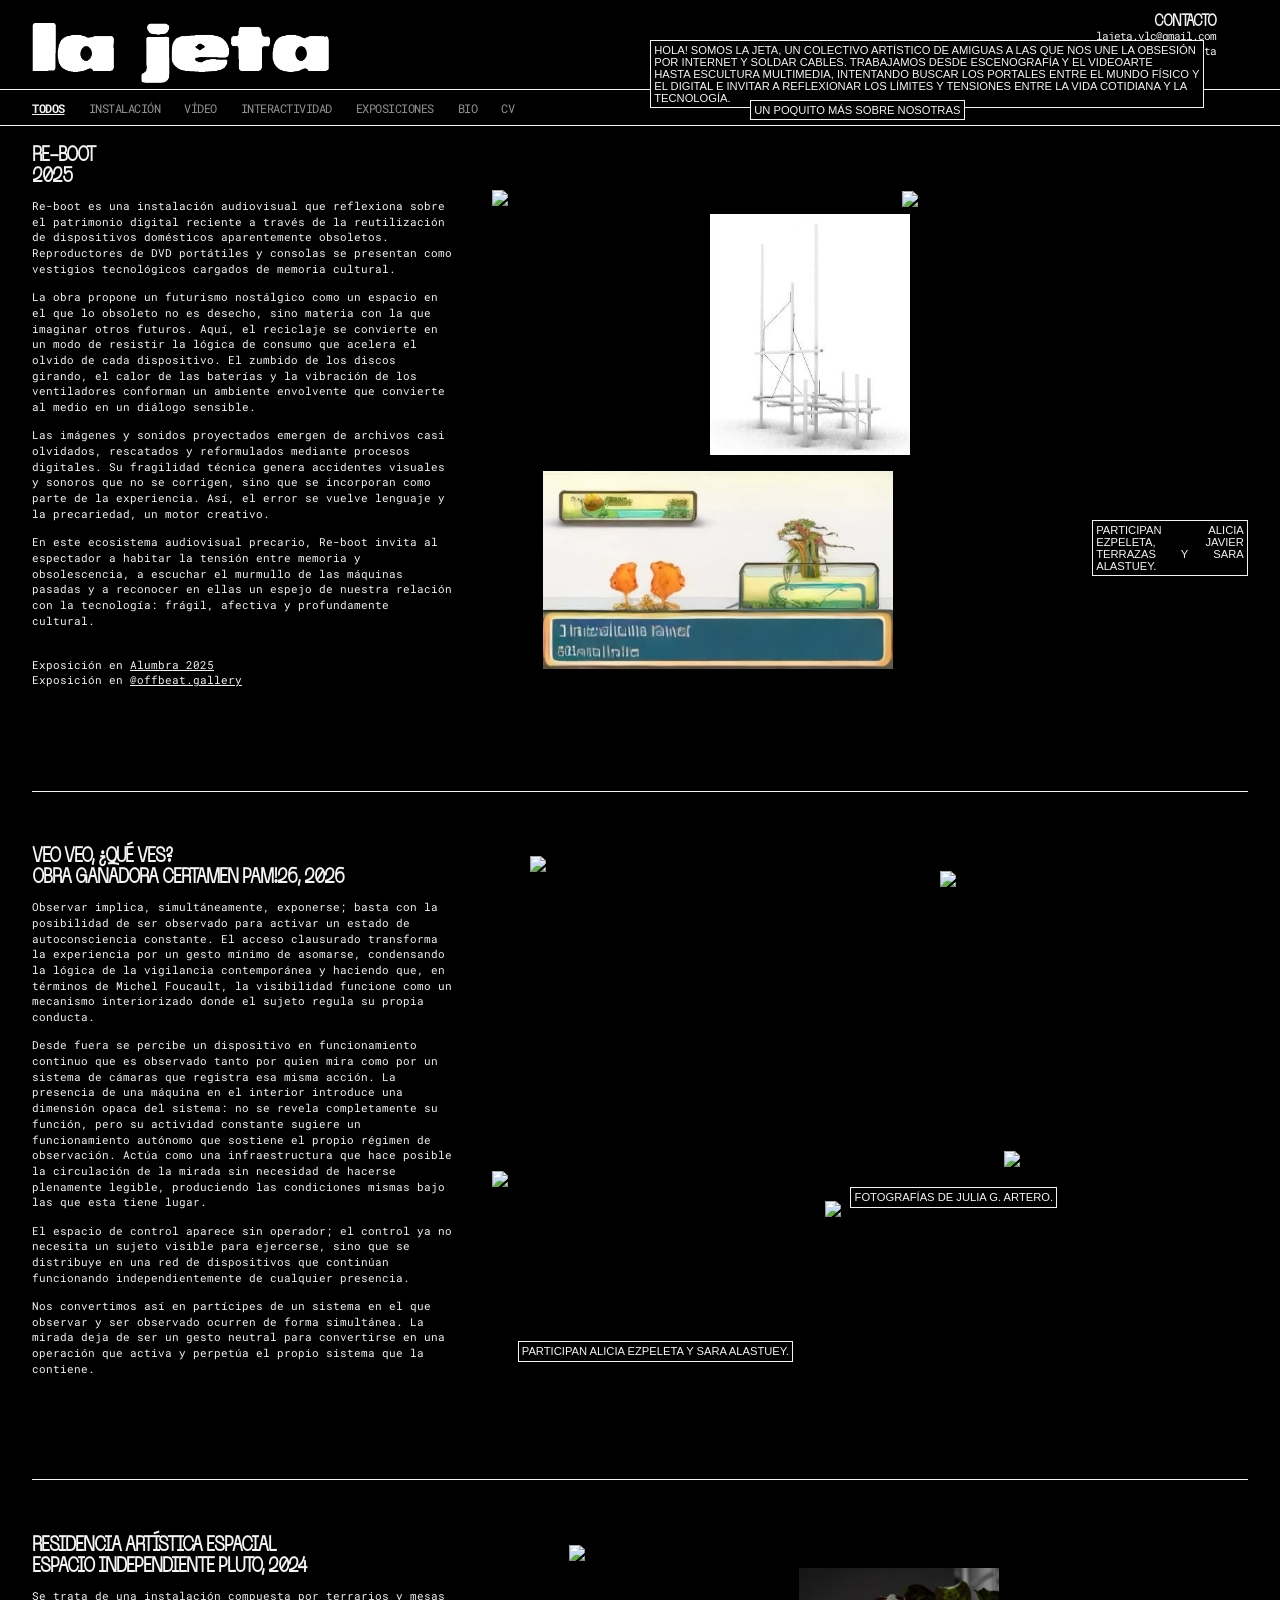
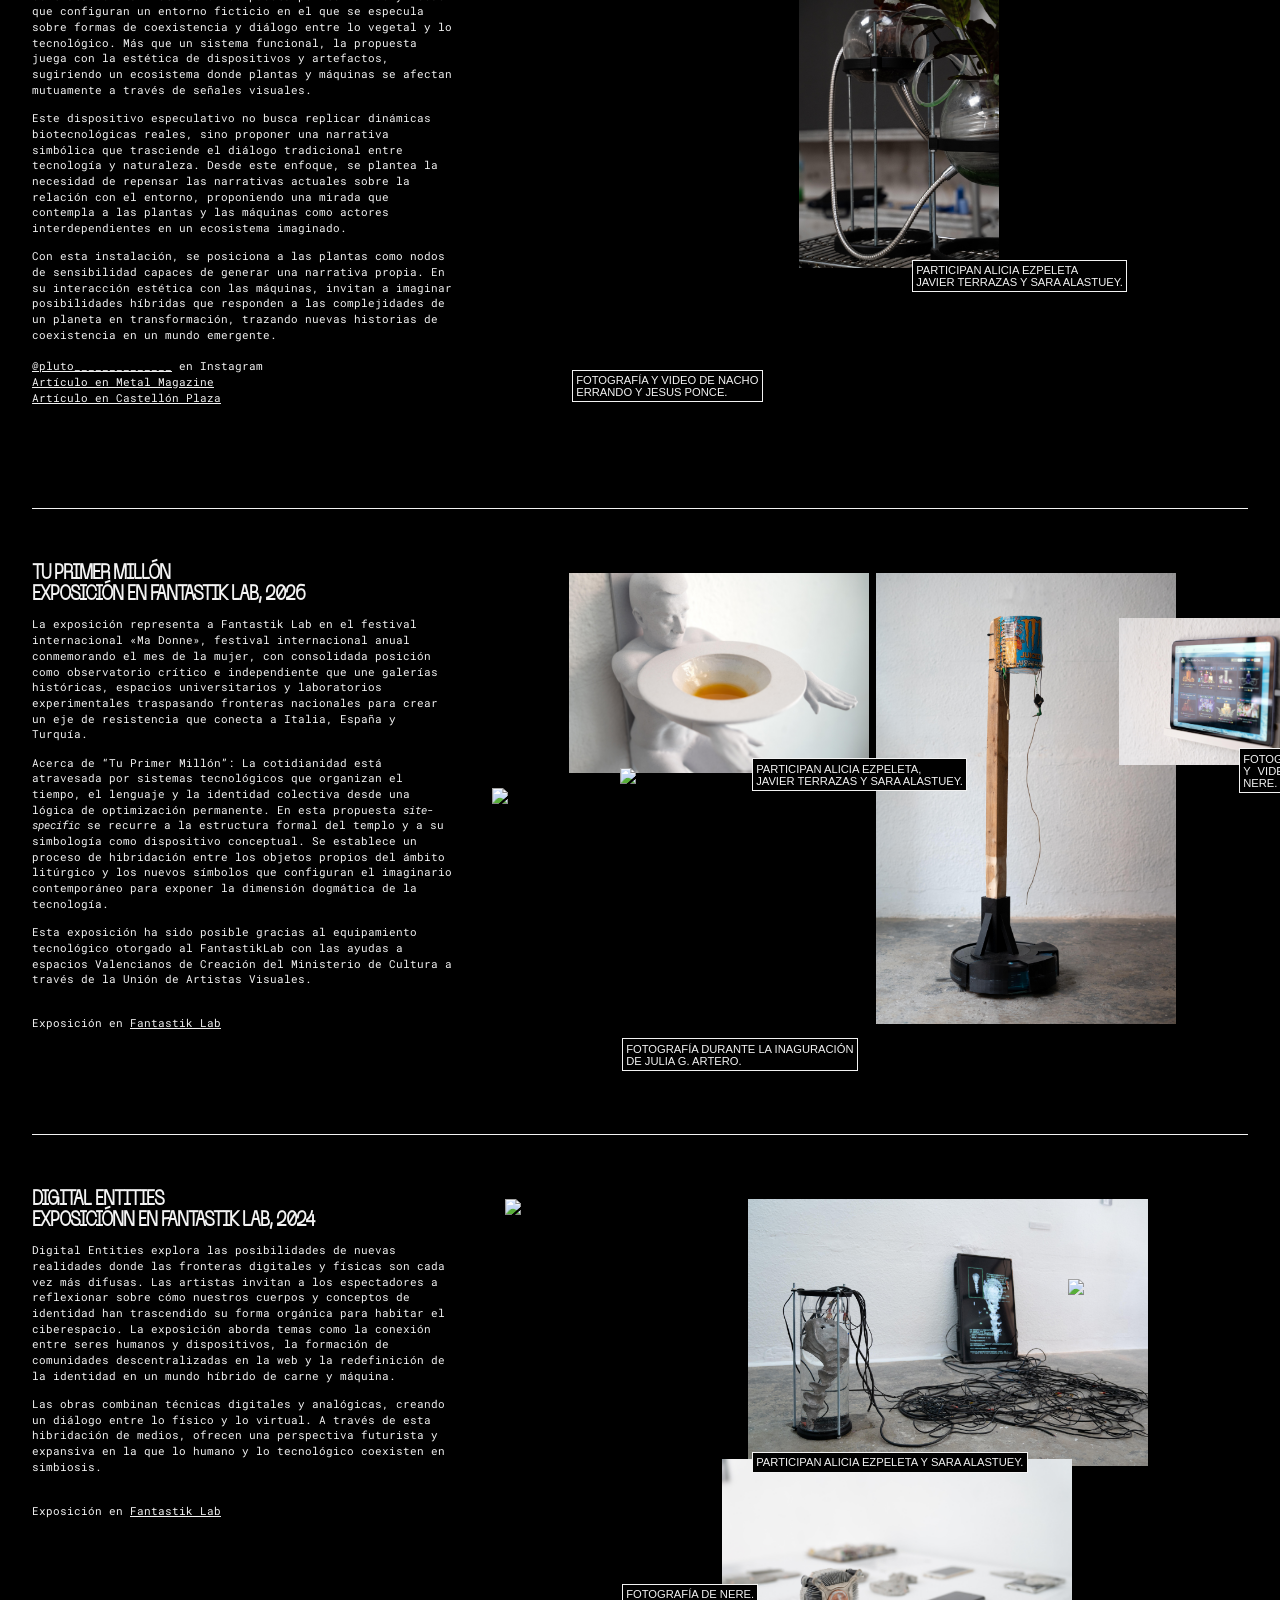
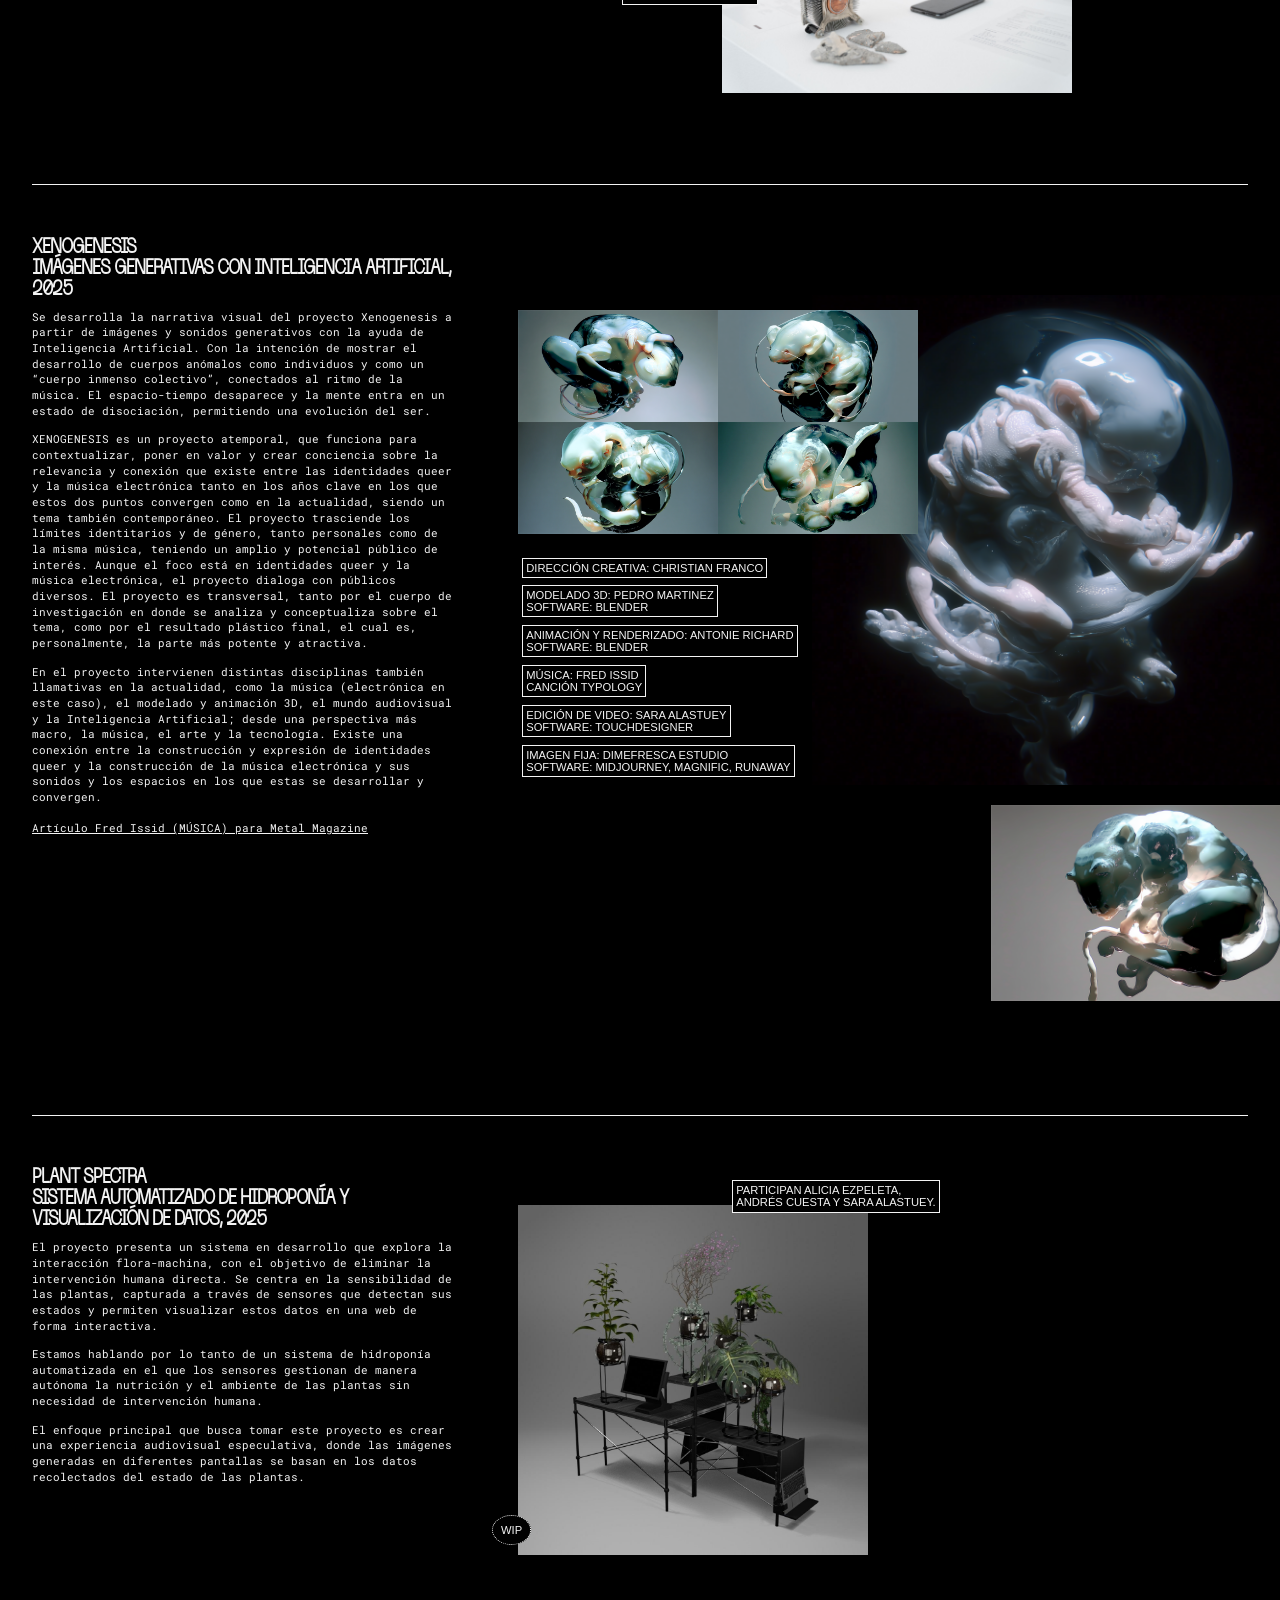
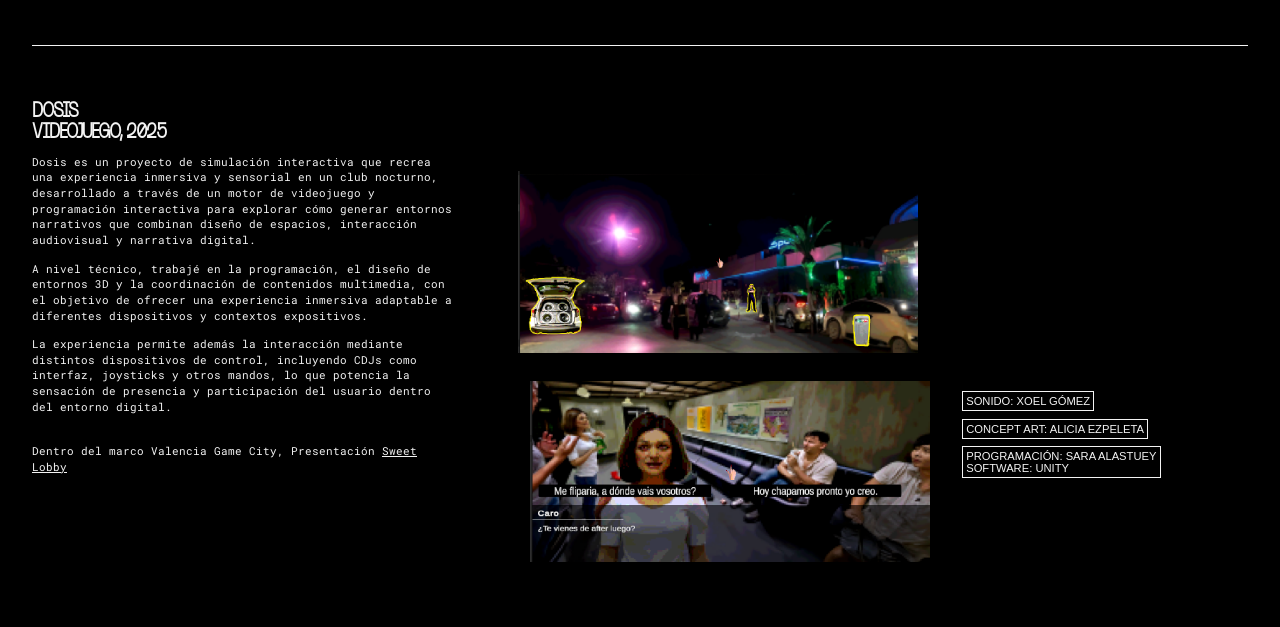
==== index.html @ d7b4cb33 "Primer commit limpio sin archivos pesados" ====
<!DOCTYPE html>
<html lang="es">
<head>
  <meta charset="UTF-8">
  <meta name="viewport" content="width=device-width, initial-scale=1.0">
  <title>La Jeta</title>
  <link rel="icon" type="image/png" href="assets/icon/favicon.png">
  <link rel="stylesheet" href="styles.css">
  </head>
<body>

 <!-- TOP BAR (Nombre y Contacto) -->
 <div class="top-bar">
  <div class="top-bar-left">
    <img src="assets/icon/logo.png" alt="La Jeta" class="logo-top-bar">
  </div>
  <div class="top-bar-right">
    <div class="top-bar-right-nombre">
      <p><strong>CONTACTO</strong></p>
    </div> 
    <div class="top-bar-right-resto">
      <p>
        lajeta.vlc@gmail.com<br>
        @la.jeta<br>
      </p>
    </div>
  </div>  
</div>
  <!-- BARRA DE NAVEGACIÓN PRINCIPAL -->
  <nav class="nav-categorias">
    <button class="btn-filtro active" onclick="filtrarCategoria('todos', this)">TODOS</button>
    <button class="btn-filtro" onclick="filtrarCategoria('instalacion', this)">INSTALACIÓN</button>
    <button class="btn-filtro" onclick="filtrarCategoria('video', this)">VÍDEO</button>
    <button class="btn-filtro" onclick="filtrarCategoria('interactividad', this)">INTERACTIVIDAD</button>
    <button class="btn-filtro" onclick="filtrarCategoria('exposiciones', this)">EXPOSICIONES</button>
    <button class="btn-filtro" onclick="filtrarCategoria('bio', this)">BIO</button>
    <button class="btn-filtro" onclick="filtrarCategoria('cv', this)">CV</button>
  </nav>

  <!-- CAJAS FIJAS FLOTANTES DEL HEADER -->
  <div class="cajas-flotantes-header" style="top: 40px; left: 650px;">
    HOLA! SOMOS LA JETA, UN COLECTIVO ARTÍSTICO DE AMIGUAS A LAS QUE NOS UNE LA OBSESIÓN <br> 
    POR INTERNET Y SOLDAR CABLES. TRABAJAMOS DESDE ESCENOGRAFÍA Y EL VIDEOARTE </br>
    HASTA ESCULTURA MULTIMEDIA, INTENTANDO BUSCAR LOS PORTALES ENTRE EL MUNDO FÍSICO Y <br>
    EL DIGITAL E INVITAR A REFLEXIONAR LOS LÍMITES Y TENSIONES ENTRE LA VIDA COTIDIANA Y LA <br>
    TECNOLOGÍA.
  </div>

  <!-- CAJA CLICABLE PARA IR A BIO -->
  <div class="cajas-flotantes-header caja-clicable-bio" style="top: 100px; left: 750px;" onclick="irABio()">
    UN POQUITO MÁS SOBRE NOSOTRAS <br>
  </div>

  <!-- CONTENEDOR PRINCIPAL DINÁMICO -->
  <main id="app-container" style="margin-top: 10px;"></main>

  <!-- SCRIPTS EXTERNOS -->
  <script src="data.js"></script>
  <script src="main.js"></script>
  <script>
    // Función para activar el filtro de BIO y cambiar el estado visual del botón de la barra superior
    function irABio() {
      const botonBio = document.querySelector('button[onclick*="bio"]');
      filtrarCategoria('bio', botonBio);
    }
  </script>
</body>
</html>
---- styles.css ----
@import url('https://fonts.googleapis.com/css2?family=Inter:ital,wght@0,100..900;1,100..900&display=swap');
@import url('https://fonts.googleapis.com/css2?family=Inter:ital,wght@0,100..900;1,100..900&family=Roboto+Mono:ital,wght@0,100..700;1,100..700&display=swap');

@font-face {
  font-family: 'Neue Machina';
  src: url(assets/fonts/NeueMachina-Light.otf) format('opentype'),
       url(assets/fonts/NeueMachina-Regular.otf) format('opentype'),
       url(assets/fonts/NeueMachina-Medium.otf) format('opentype'),
       url(assets/fonts/NeueMachina-Bold.otf) format('opentype');
}

* {
  box-sizing: border-box;
  margin: 0;
  padding: 0;
}

body {
  font-family: 'Roboto Mono', monospace;
  background: #000;
  padding-top: 140px; 
  color: #f3f3f3;
  position: relative;
  min-height: 100vh;
  padding-bottom: 130px;
  animation: rwdcur15023 0.8s linear infinite forwards;
  cursor: url('assets/icon/paintcursor1.cur'), auto;
}

a, button, .btn-filtro, .nav-categorias button, .nav-categorias-cv button {
  cursor: url('assets/icon/paintcursor3.cur'), pointer;
}

/* PRIMERA BARRA: TOP BAR (Nombre y Contacto) */
.top-bar {
  position: fixed;
  top: 0;
  left: 0;
  width: 100%;
  height: 90px;
  background: #000;
  display: flex;
  justify-content: space-between;
  padding: 0.5rem 2rem;
  border-bottom: 0.25px solid #f3f3f3;
  z-index: 1000;
}

.top-bar-left {
  display: flex;
  align-items: flex-start; /* Alinea arriba para que el margin-top mande */
  height: 100%;             /* Ocupa todo el alto de la top-bar para respetar los márgenes */
  box-sizing: border-box;
}

.top-bar-left img.logo-top-bar {
  height: 60px;           /* Ajusta aquí el tamaño de tu logo si lo quieres más grande o pequeño */
  width: auto;
  object-fit: contain;
  margin-top: 15px;       /* Tu margen superior independiente */
  margin-bottom: 15px;    /* Tu margen inferior independiente (¡ahora sí funcionará!) */
}

.top-bar-right {
  display: flex;
  flex-direction: column;
  align-items: flex-end;
  padding: 0.5rem 2rem;
}

.top-bar-right-nombre {
  font-size: 0.8rem;
  font-family: 'Neue Machina', sans-serif;
  font-stretch: ultra-condensed;
  letter-spacing: -1px;
  transform: scaleY(1.3);
}

.top-bar-right-resto {
  font-size: 0.7rem;
  font-family: 'Roboto Mono', monospace;
  text-align: right;
  font-stretch: ultra-condensed;
  letter-spacing: -1px;
}

/* BARRA PRINCIPAL DE CATEGORÍAS */
.nav-categorias {
  position: fixed;
  top: 90px;
  left: 0;
  width: 100%;
  background: #000;
  padding: 0.6rem 2rem;
  border-bottom: 0.5px solid #f3f3f3;
  z-index: 1001;
  display: flex;
  gap: 1.5rem;
  flex-wrap: wrap;
}

.nav-categorias button {
  background: none;
  border: none;
  font-family: 'Roboto Mono', monospace;
  font-size: 0.75rem;
  text-transform: uppercase;
  letter-spacing: -0.5px;
  color: #f3f3f3;
  opacity: 0.6;
  transition: opacity 0.2s ease;
}

.nav-categorias button:hover,
.nav-categorias button.active {
  opacity: 1;
  font-weight: bold;
  text-decoration: underline;
}

/* SEGUNDA BARRA EXCLUSIVA PARA EL CV */
.nav-categorias-cv {
  position: fixed;
  top: 135px;
  left: 0;
  width: 100%;
  background: #000;
  padding: 0.6rem 2rem;
  border-bottom: 0.5px solid #f3f3f3;
  z-index: 1000;
  display: flex;
  gap: 1.5rem;
  flex-wrap: wrap;
}

.nav-categorias-cv button {
  background: none;
  border: none;
  font-family: 'Roboto Mono', monospace;
  font-size: 0.75rem;
  text-transform: uppercase;
  letter-spacing: -0.5px;
  color: #f3f3f3;
  opacity: 0.6;
  transition: opacity 0.2s ease;
}

.nav-categorias-cv button:hover,
.nav-categorias-cv button.active {
  opacity: 1;
  font-weight: bold;
  text-decoration: underline;
}

/* ESTRUCTURA DE SECCIONES EN DOS COLUMNAS */
.seccion-proyecto {
  position: relative;
  display: flex;
  flex-wrap: wrap;
  align-items: flex-start;
  gap: 40px;
  min-height: auto;
  margin-bottom: 10px;
  padding: 0 2rem;
}

.seccion-proyecto header {
  width: 420px;
  flex-shrink: 0;
}

.subhead {
  font-size: 1rem;
  font-weight: bold;
  margin: 0 0 1rem 0;
  font-family: 'Neue Machina', sans-serif;
  font-stretch: ultra-condensed;
  letter-spacing: -1px;
  transform: scaleY(1.3);
}

.description {
  font-size: 0.7rem;
  line-height: 1.4;
  margin-bottom: 0.8rem;
  margin-left: 0;
}

.description a {
  color: #f3f3f3;
}

.galeria-contenedor {
  position: relative;
  flex-grow: 1;
  min-height: 0px; 
  pointer-events: auto;
}


#segunda-seccion .galeria-contenedor { min-height: 520px; } /*BIO*/
#tercera-seccion .galeria-contenedor { min-height: 0px; } /*reboot*/
#cuarta-seccion .galeria-contenedor { min-height: 50px; } /* veo veo*/
#quinta-seccion .galeria-contenedor { min-height: 0px; } /* PLUTO */
#sexta-seccion .galeria-contenedor { min-height: 0px; } /* tu ptimer millon */
#septima-seccion .galeria-contenedor { min-height: 500px; } /* digital entities */
#octava-seccion .galeria-contenedor { min-height: 780px; } /*xenogenesis*/
#novena-seccion .galeria-contenedor { min-height: 200px; } /*DOSIS*/
#decima-seccion .galeria-contenedor { min-height: 380px; } /*   plant*/
#undecima-seccion .galeria-contenedor { min-height: 380px; } /*   visuals*/

.draggable-image {
  position: absolute;
  max-width: 100%;
  height: auto;
  z-index: 100;
  user-select: none;
}

.cajas-flotantes-header {
  position: absolute;
  border: 1px solid #f3f3f3;
  background-color: #000;
  font-family: 'Helvetica', monospace;
  padding: 0.2rem;
  color: #f3f3f3;
  font-size: 0.7rem;
  border-radius: 0px;
  text-align: justify;
  box-sizing: border-box;
  outline: none;
  z-index: 9999; 
  display: inline-block; 
}

.cajas-flotantes-header.caja-clicable-bio {
  cursor: url('assets/icon/paintcursor3.cur'), pointer;
  transition: background-color 0.2s ease;
}

.cajas-flotantes-header.caja-clicable-bio:hover {
  background-color: #f3f3f3;
  color: #000;
}

.text-box {
  position: absolute;
  border: 1px solid #f3f3f3;
  background-color: #000;
  font-family: 'Helvetica', monospace;
  padding: 0.2rem;
  color: #f3f3f3;
  font-size: 0.7rem;
  border-radius: 0px;
  text-align: justify;
  box-sizing: border-box;
  outline: none;
  z-index: 900;
  display: inline-block; 
}

.text-elipse {
  position: absolute;
  border: 1px solid #f3f3f3;
  background-color: #000;
  font-family: 'Helvetica', monospace;
  padding: 0.5rem;
  color: #f3f3f3;
  font-size: 0.7rem;
  text-align: center;
  box-sizing: border-box;
  outline: none;
  z-index: 900;
  display: inline-block;
  align-items: center;
  justify-content: center;
  border-radius: 50%;
  border-style: dotted;
  overflow: hidden;
}

.separador {
  width: 100%;
  height: 0.5px;
  background-color: #f3f3f3;
  margin: 50px 0;
  flex-basis: 100%;
}
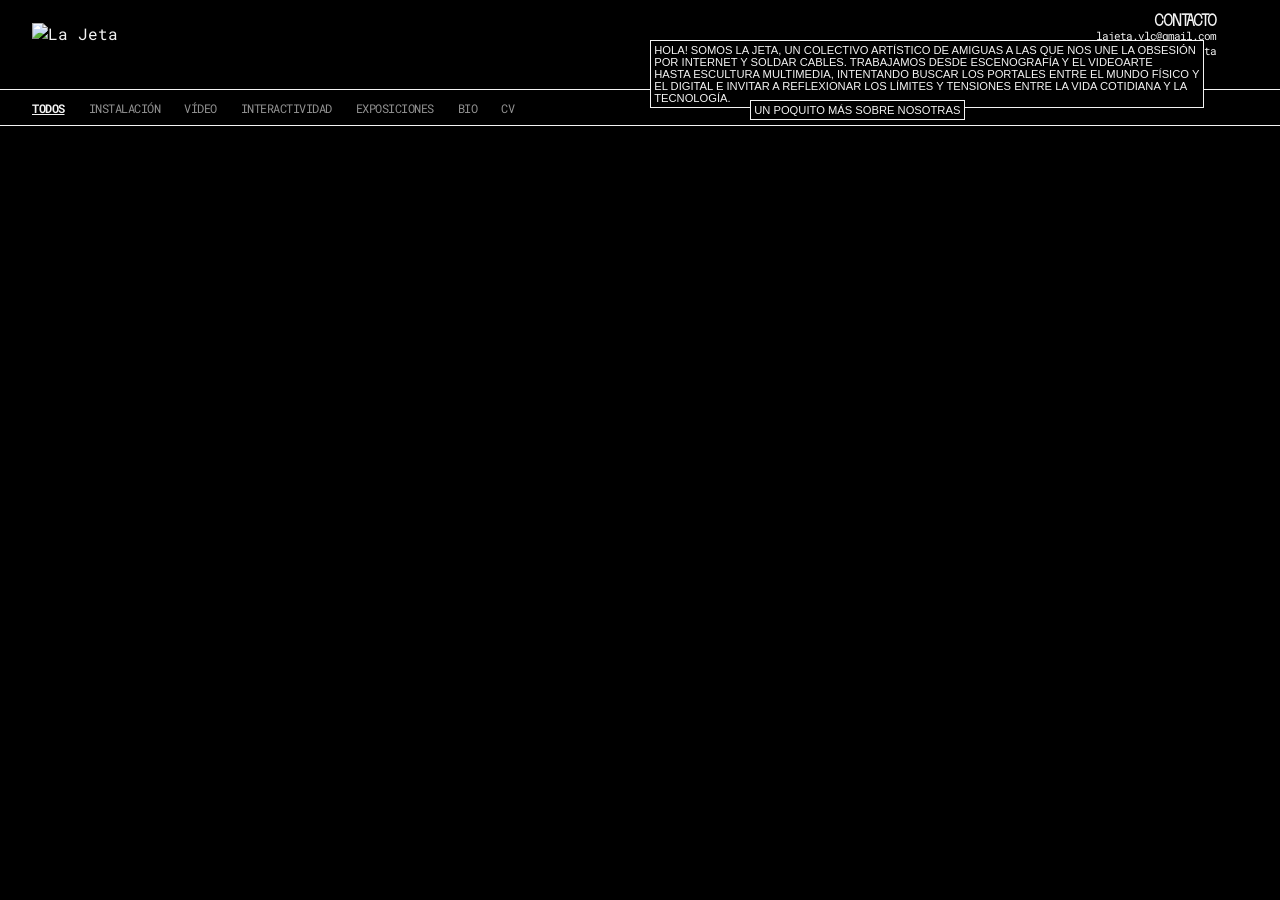
==== commit 1abd5df2: "Añadir base href para corregir rutas en subdirectorio de GitHub Pages" ====
--- a/index.html
+++ b/index.html
@@ -6,6 +6,7 @@
   <title>La Jeta</title>
   <link rel="icon" type="image/png" href="assets/icon/favicon.png">
   <link rel="stylesheet" href="styles.css">
+  <base href="/webjeta/">
   </head>
 <body>
 
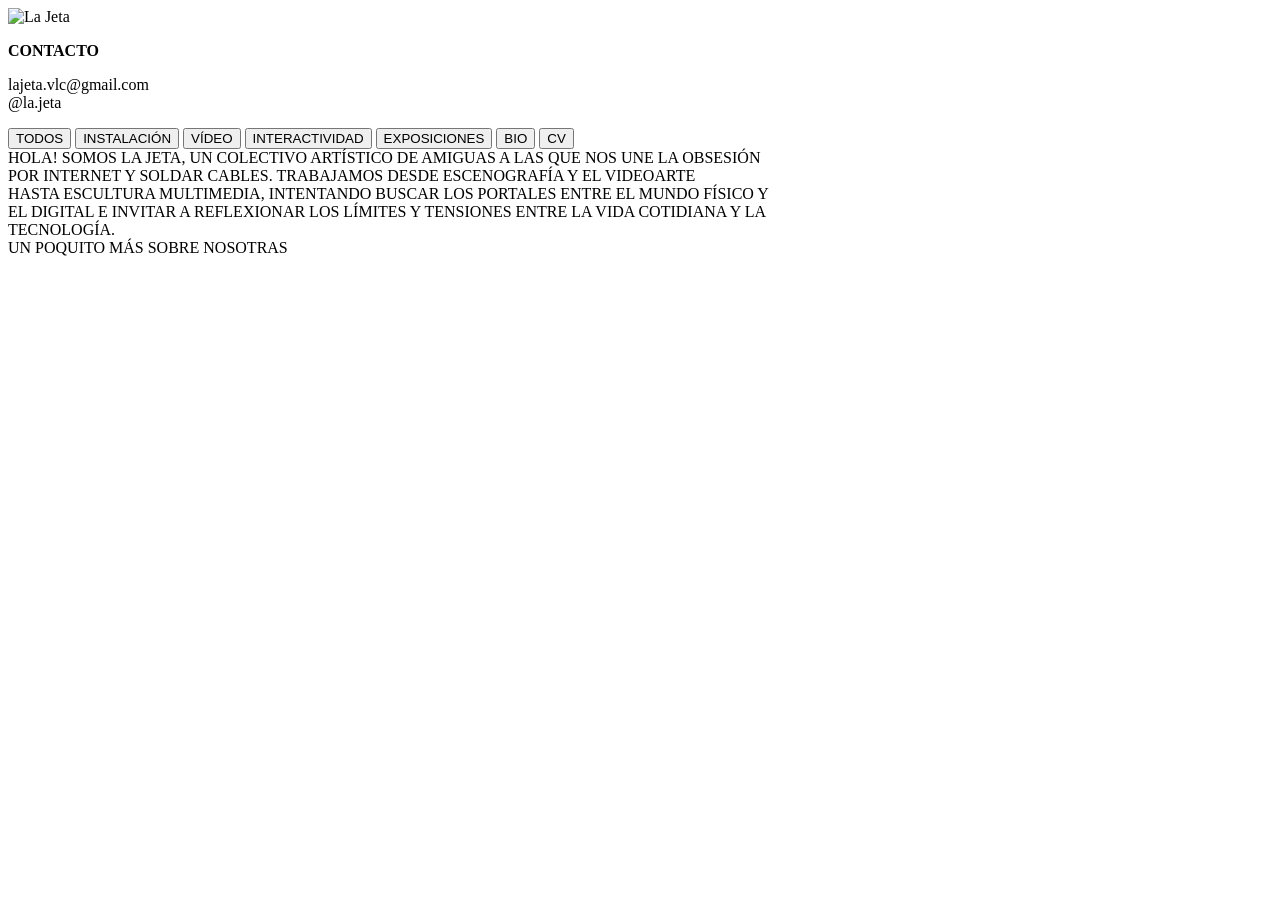
==== commit 04ad4034: "Mover base href al principio del head" ====
--- a/index.html
+++ b/index.html
@@ -1,12 +1,12 @@
 <!DOCTYPE html>
 <html lang="es">
+  <base href="/webjeta/"><base href="/webjeta/">
 <head>
   <meta charset="UTF-8">
   <meta name="viewport" content="width=device-width, initial-scale=1.0">
   <title>La Jeta</title>
   <link rel="icon" type="image/png" href="assets/icon/favicon.png">
   <link rel="stylesheet" href="styles.css">
-  <base href="/webjeta/">
   </head>
 <body>
 
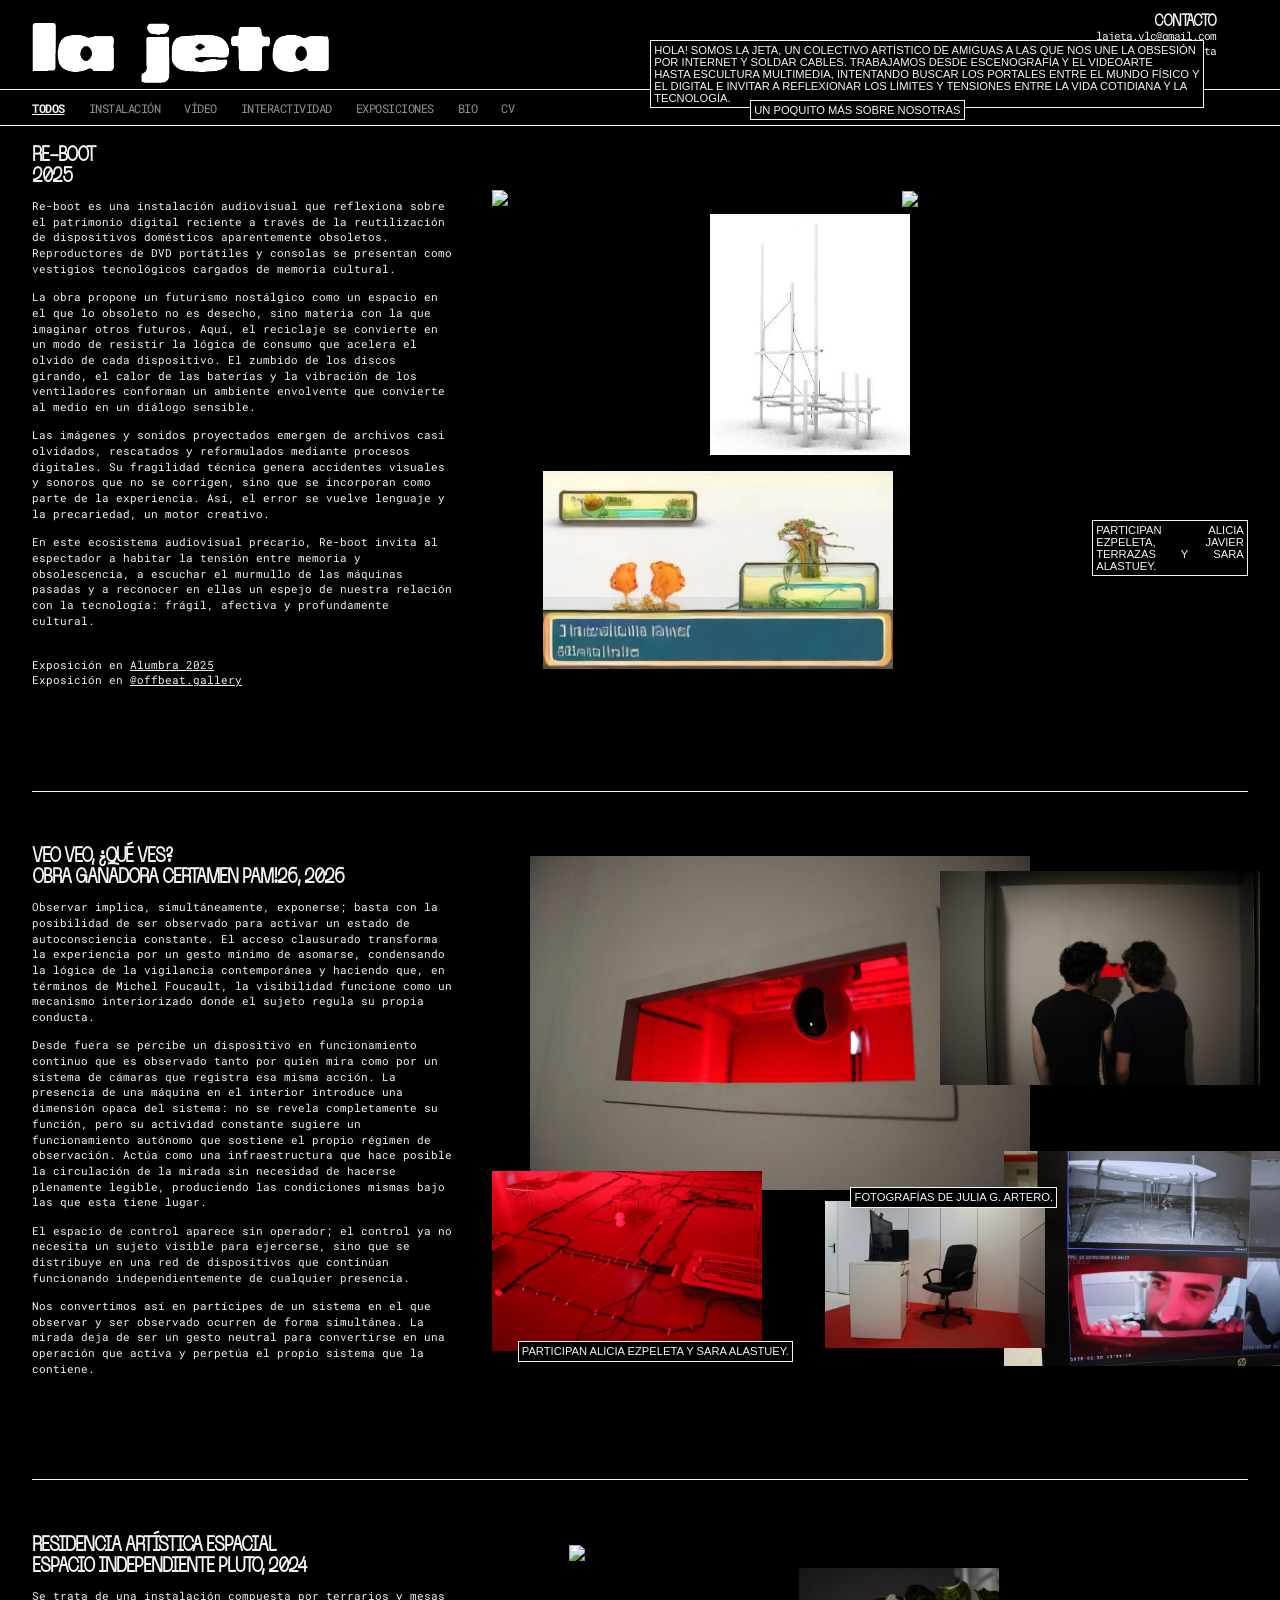
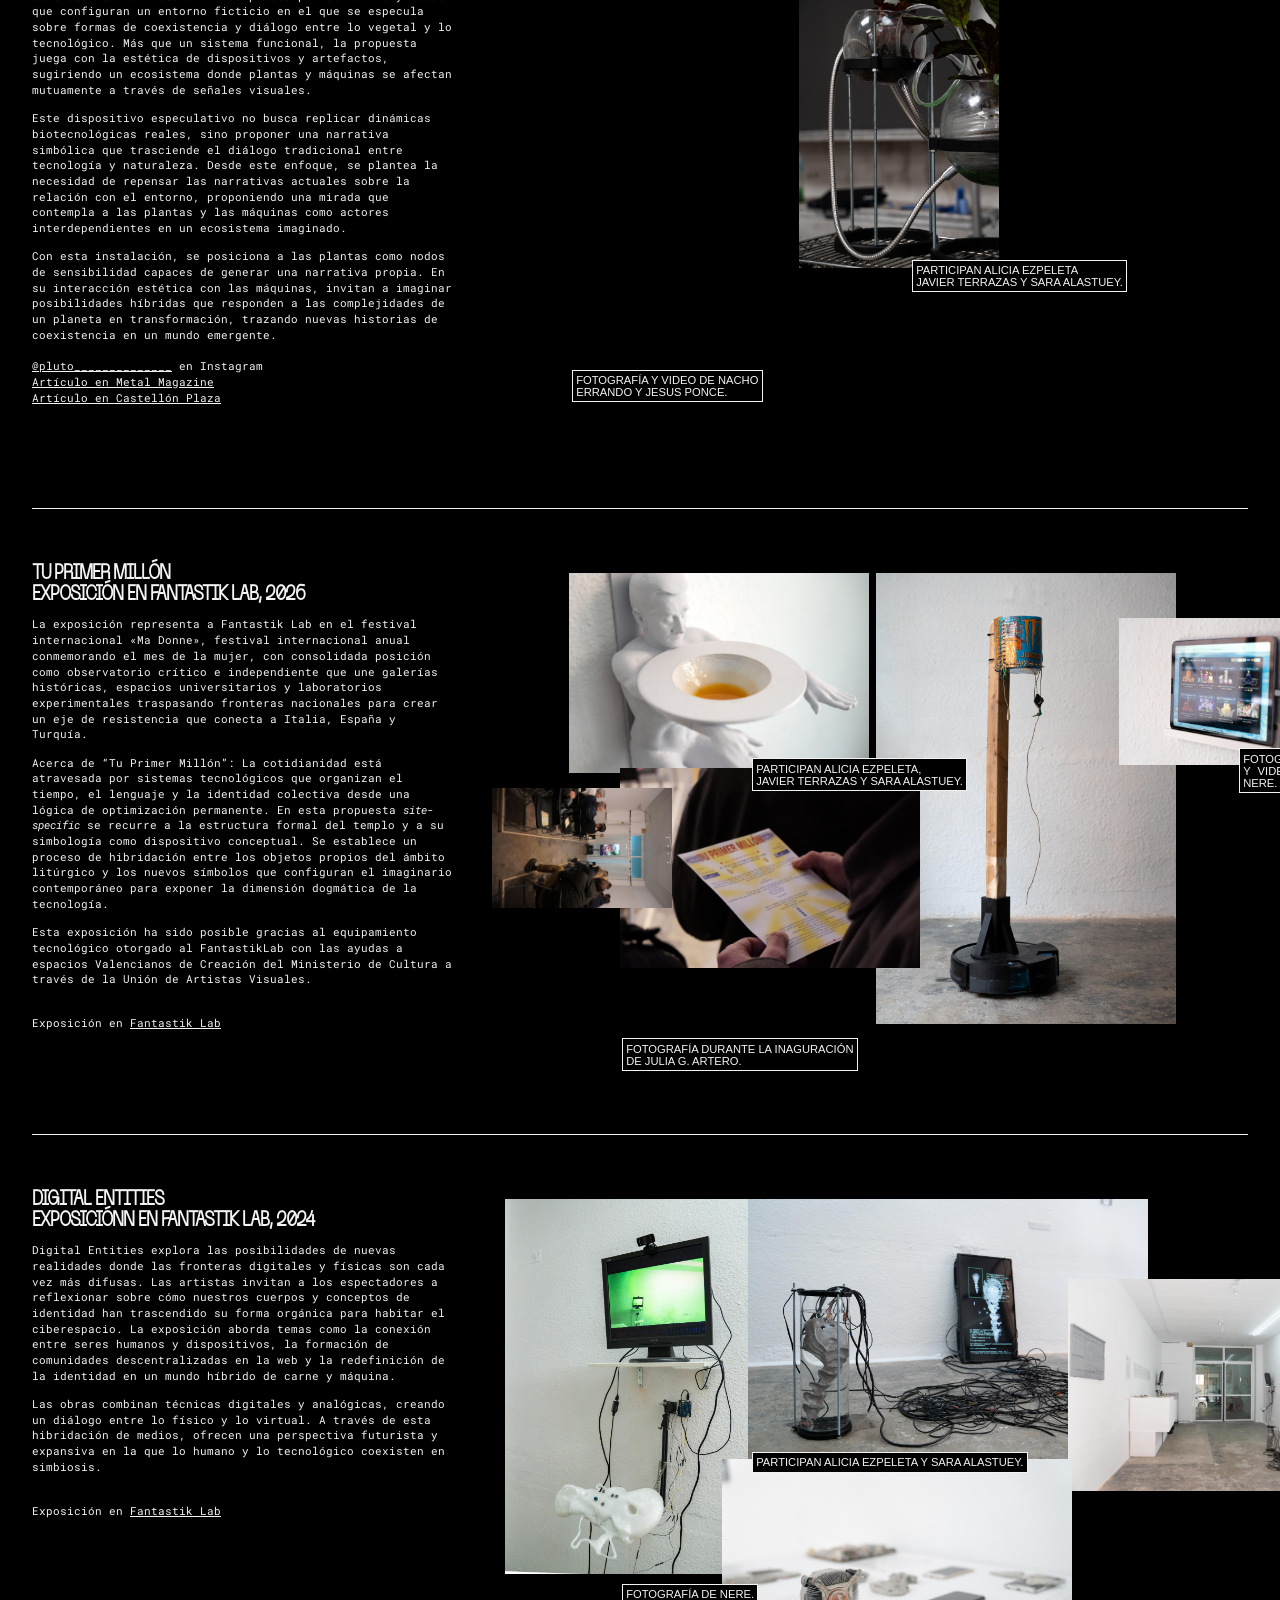
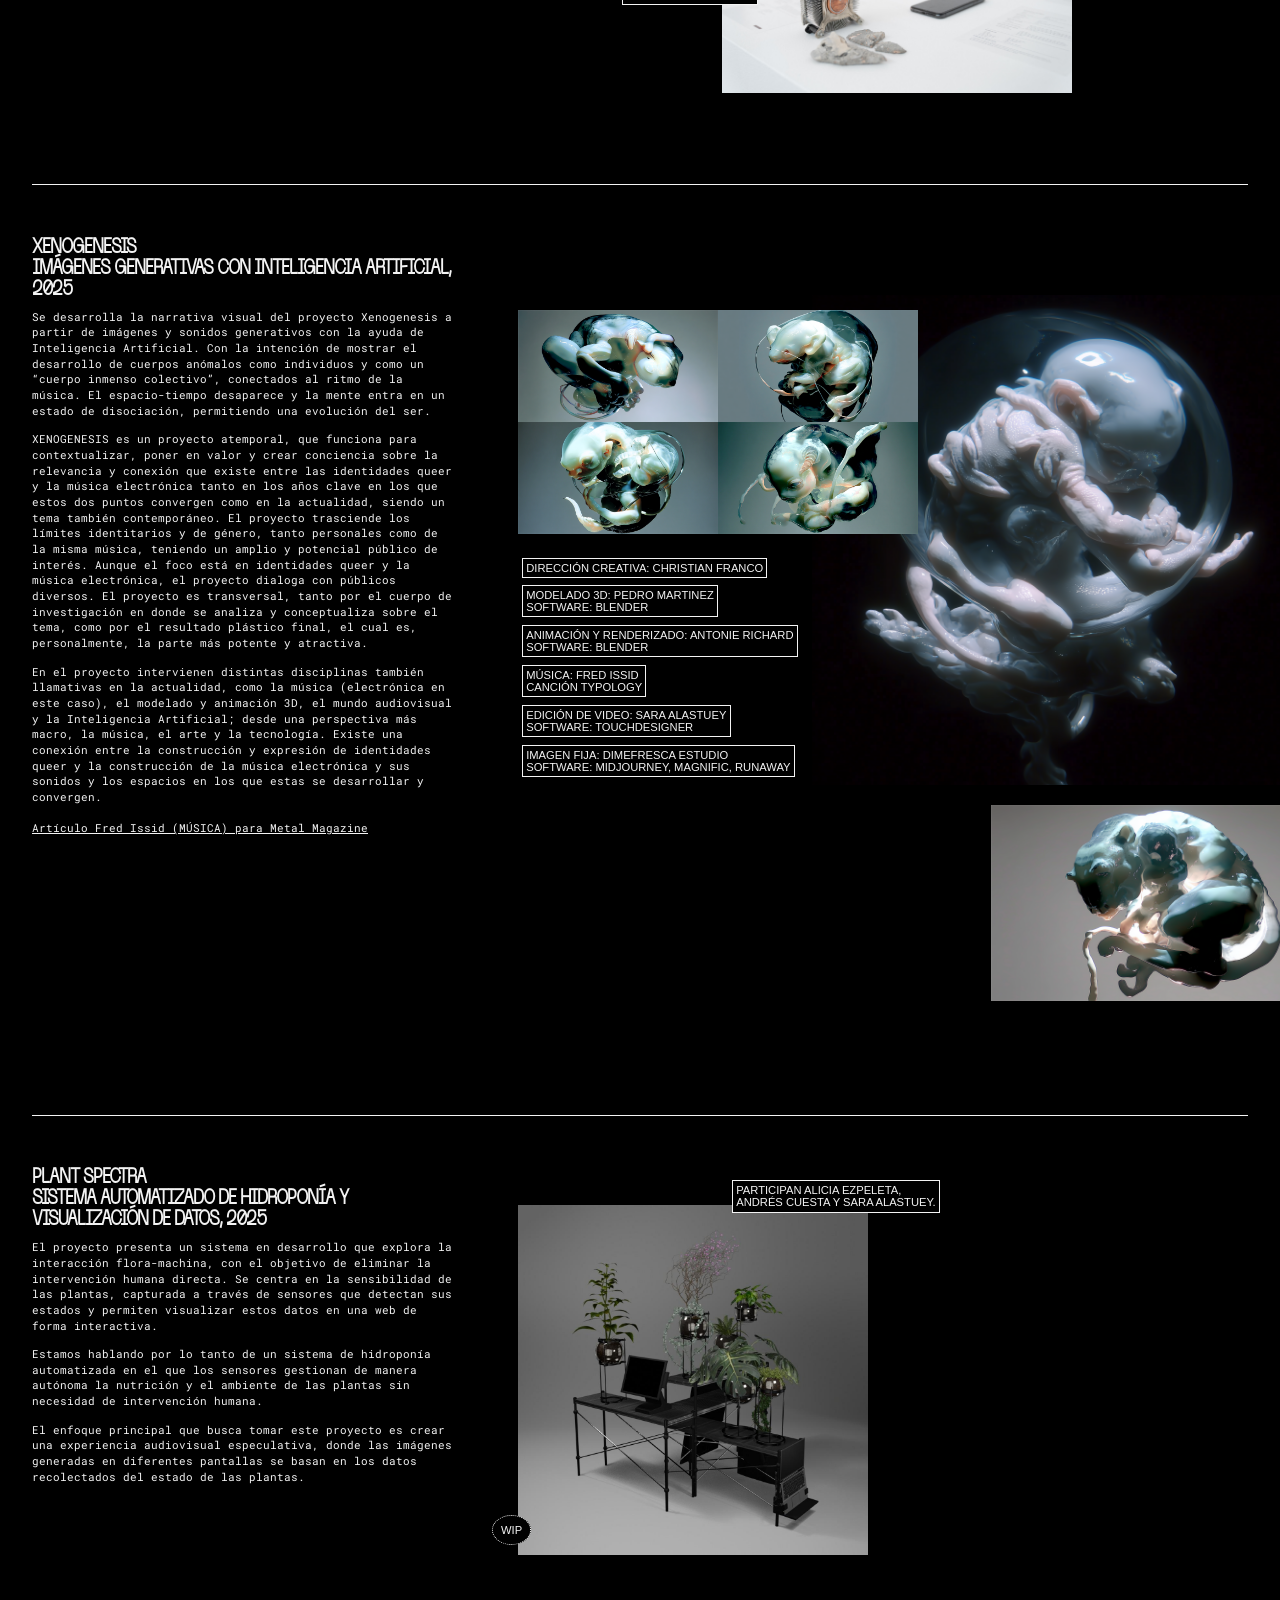
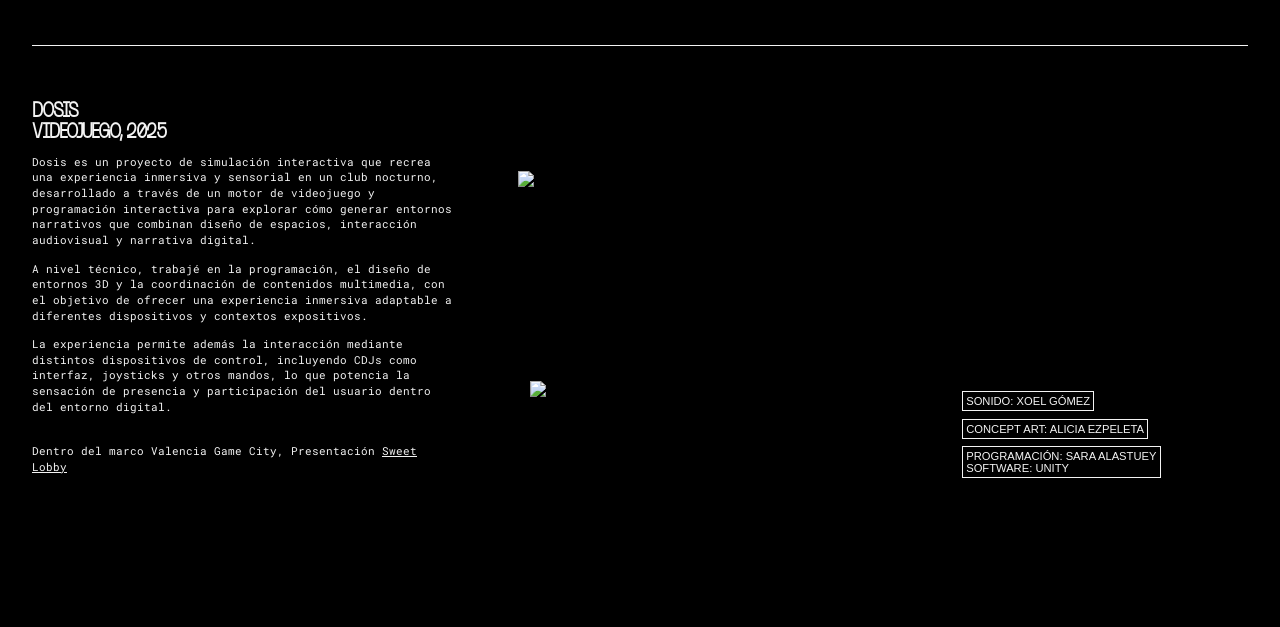
==== commit 784f122f: "actualizo web" ====
--- a/index.html
+++ b/index.html
@@ -1,6 +1,5 @@
 <!DOCTYPE html>
 <html lang="es">
-  <base href="/webjeta/"><base href="/webjeta/">
 <head>
   <meta charset="UTF-8">
   <meta name="viewport" content="width=device-width, initial-scale=1.0">
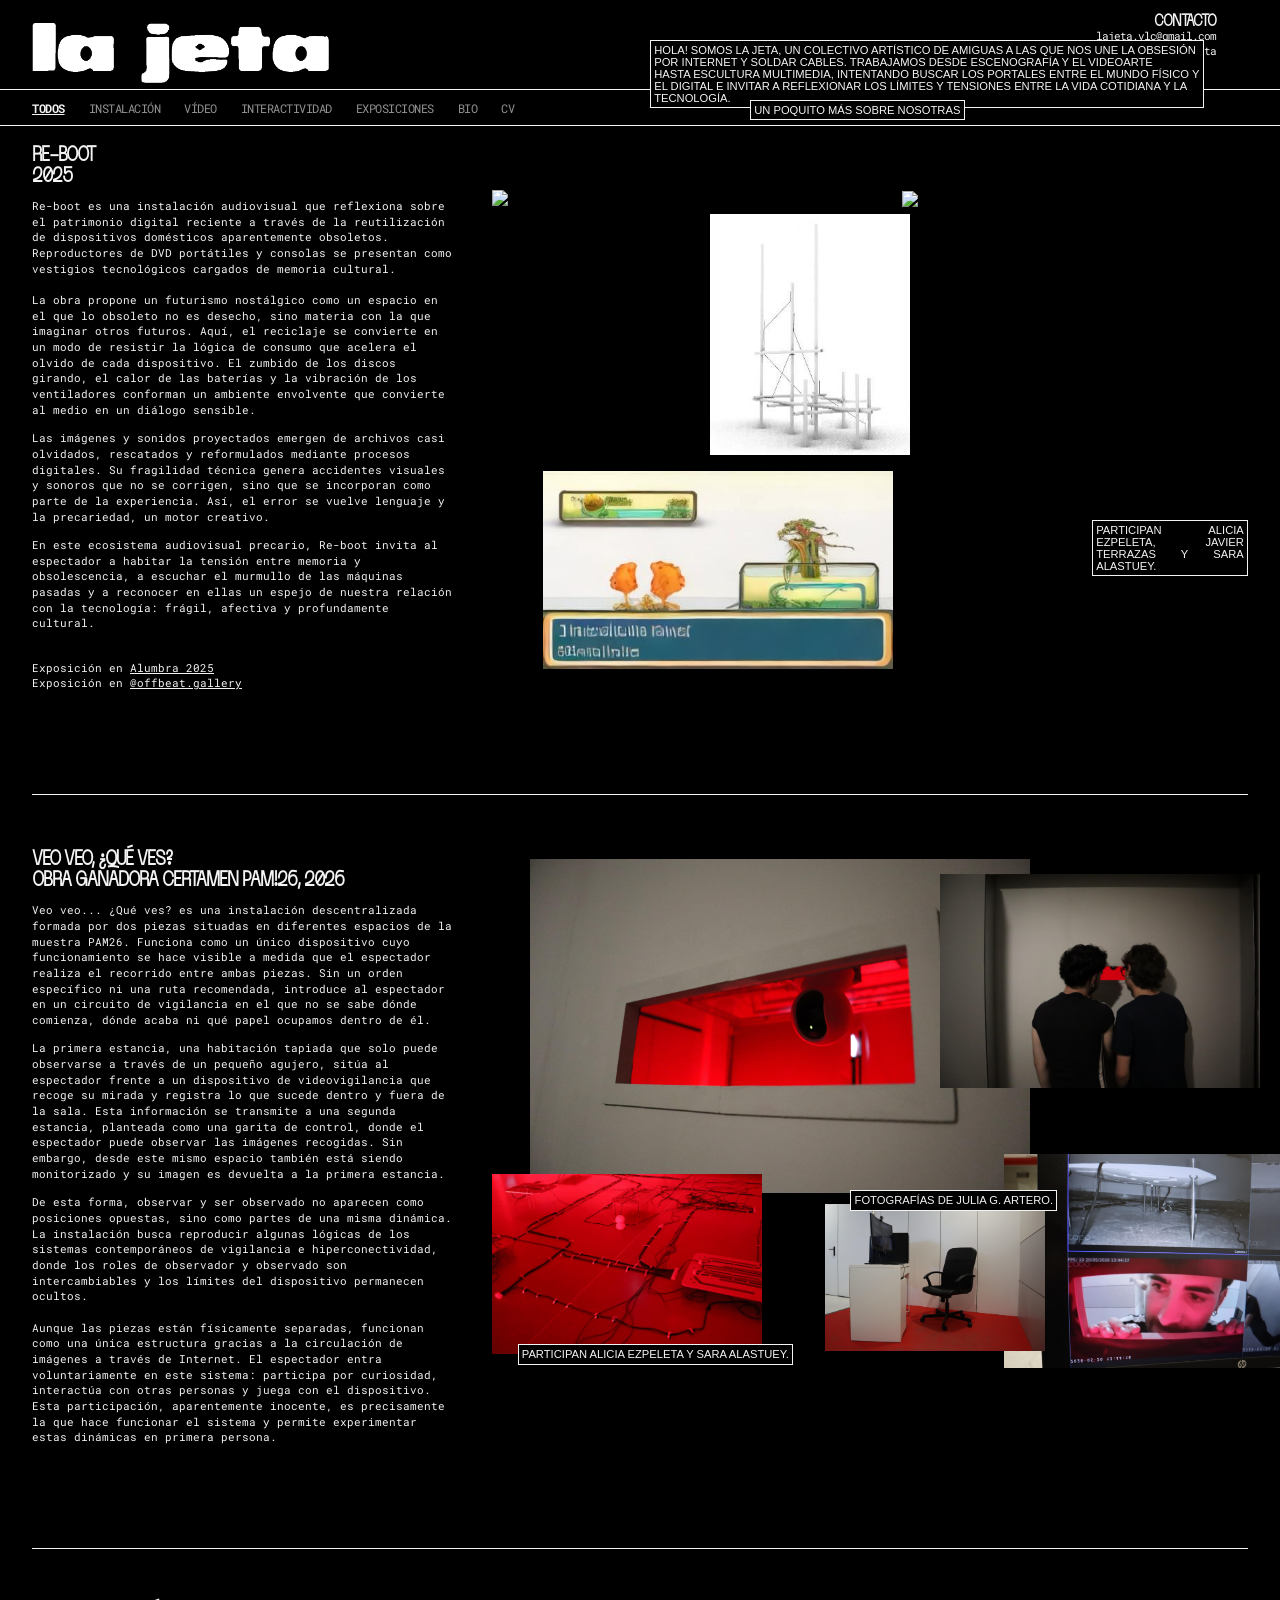
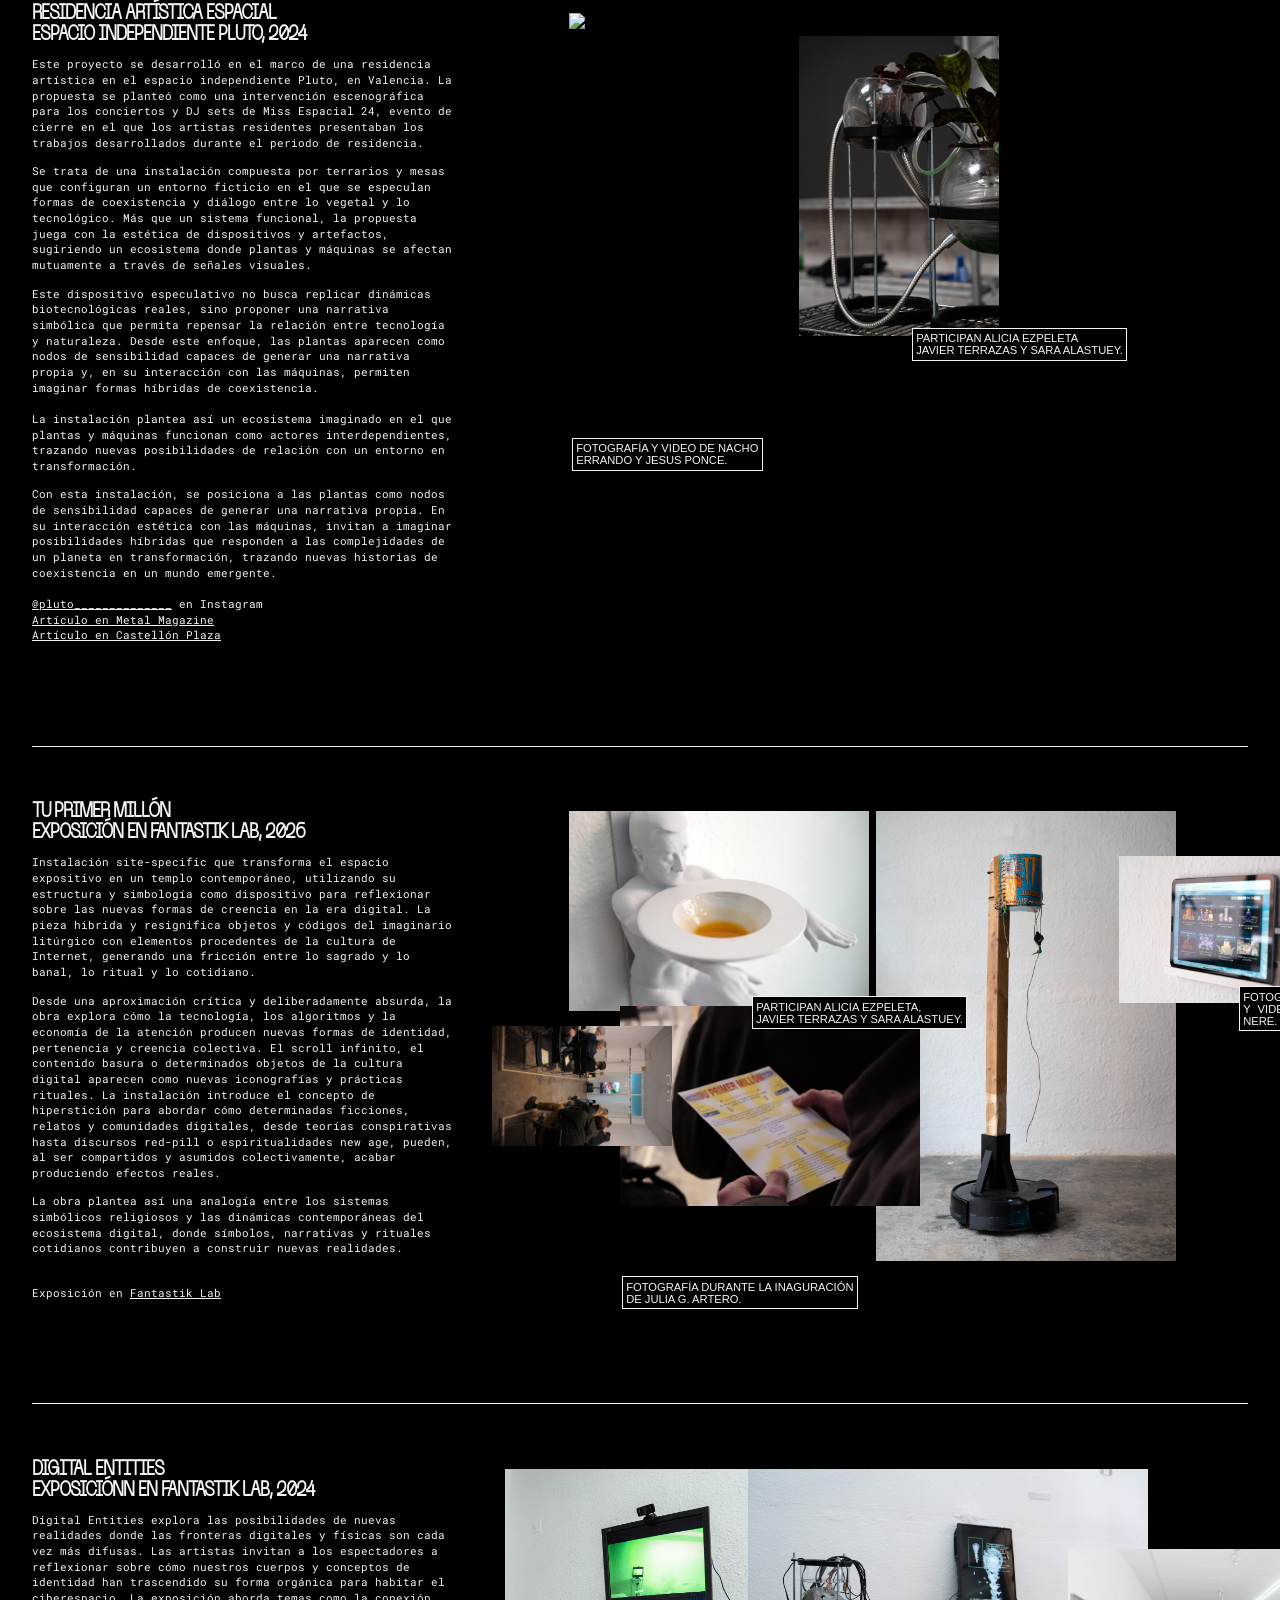
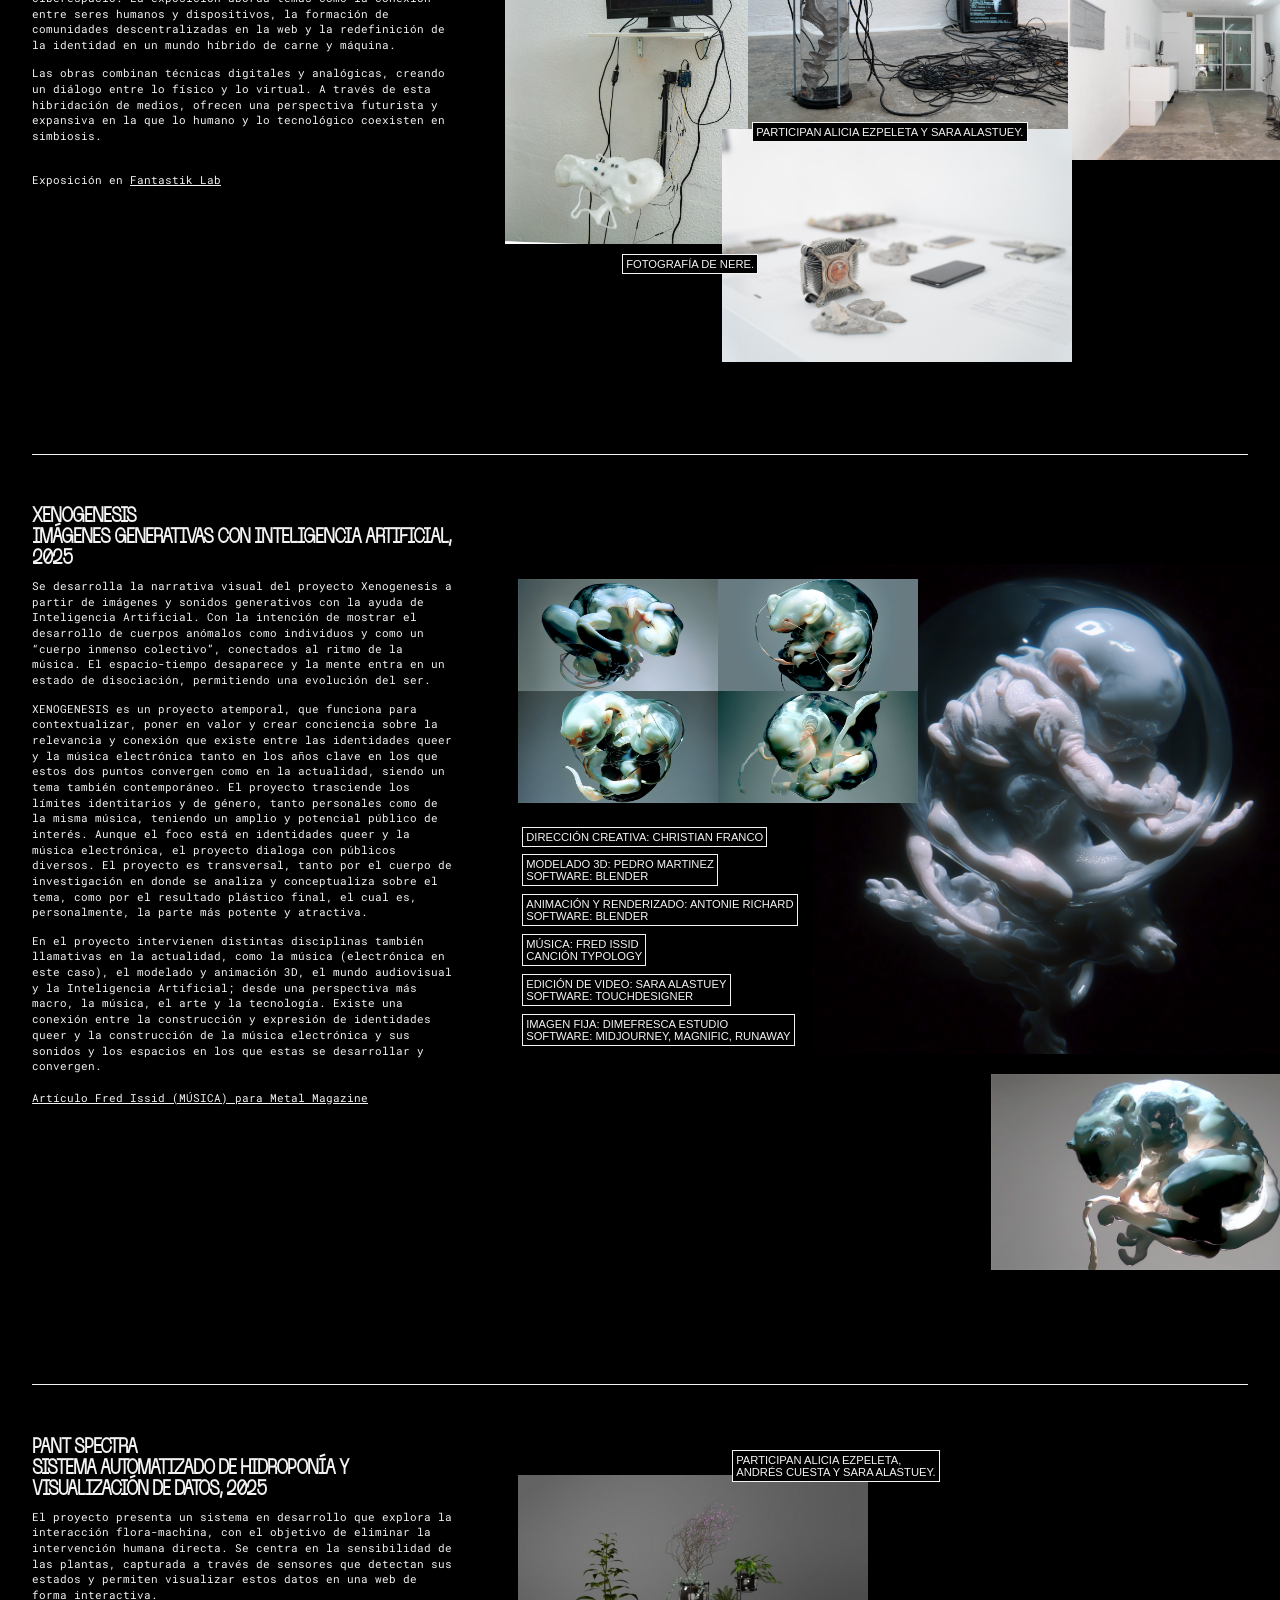
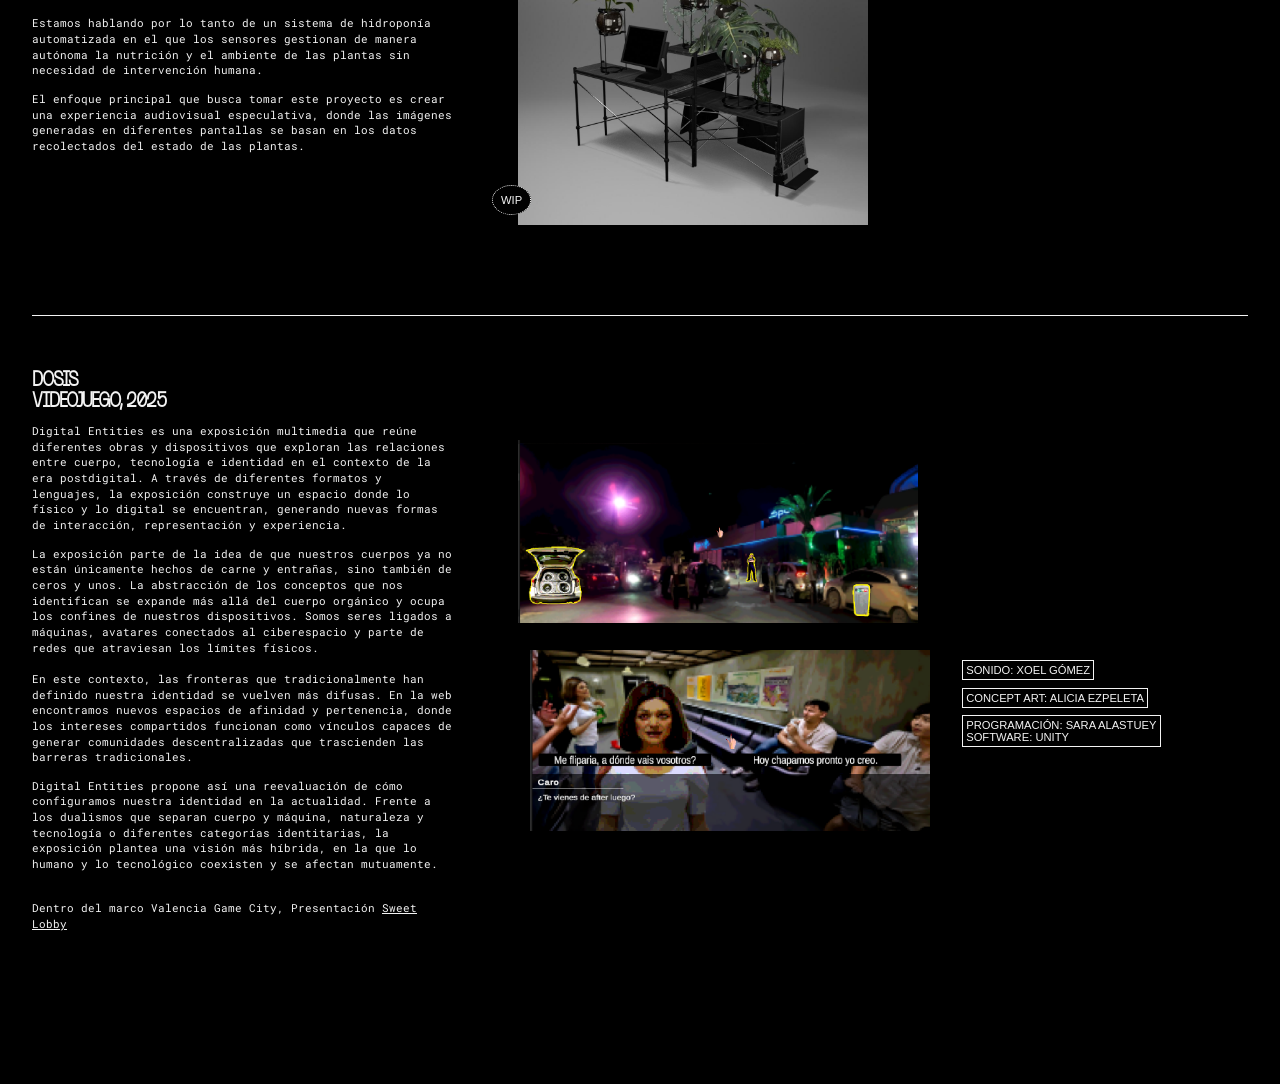
==== commit 3682e9bb: "Actualizacion HTML y CSS responsive" ====
--- a/index.html
+++ b/index.html
@@ -6,26 +6,27 @@
   <title>La Jeta</title>
   <link rel="icon" type="image/png" href="assets/icon/favicon.png">
   <link rel="stylesheet" href="styles.css">
-  </head>
+</head>
 <body>
 
- <!-- TOP BAR (Nombre y Contacto) -->
- <div class="top-bar">
-  <div class="top-bar-left">
-    <img src="assets/icon/logo.png" alt="La Jeta" class="logo-top-bar">
+  <!-- TOP BAR (Nombre y Contacto) -->
+  <div class="top-bar">
+    <div class="top-bar-left">
+      <img src="assets/icon/logo.png" alt="La Jeta" class="logo-top-bar">
+    </div>
+    <div class="top-bar-right">
+      <div class="top-bar-right-nombre">
+        <p><strong>CONTACTO</strong></p>
+      </div> 
+      <div class="top-bar-right-resto">
+        <p>
+          lajeta.vlc@gmail.com<br>
+          @la.jeta<br>
+        </p>
+      </div>
+    </div>  
   </div>
-  <div class="top-bar-right">
-    <div class="top-bar-right-nombre">
-      <p><strong>CONTACTO</strong></p>
-    </div> 
-    <div class="top-bar-right-resto">
-      <p>
-        lajeta.vlc@gmail.com<br>
-        @la.jeta<br>
-      </p>
-    </div>
-  </div>  
-</div>
+
   <!-- BARRA DE NAVEGACIÓN PRINCIPAL -->
   <nav class="nav-categorias">
     <button class="btn-filtro active" onclick="filtrarCategoria('todos', this)">TODOS</button>
@@ -37,10 +38,10 @@
     <button class="btn-filtro" onclick="filtrarCategoria('cv', this)">CV</button>
   </nav>
 
-  <!-- CAJAS FIJAS FLOTANTES DEL HEADER -->
+  <!-- CAJAS FIJAS FLOTANTES DEL HEADER (CON TUS ESTILOS ORIGINALES EN LÍNEA) -->
   <div class="cajas-flotantes-header" style="top: 40px; left: 650px;">
     HOLA! SOMOS LA JETA, UN COLECTIVO ARTÍSTICO DE AMIGUAS A LAS QUE NOS UNE LA OBSESIÓN <br> 
-    POR INTERNET Y SOLDAR CABLES. TRABAJAMOS DESDE ESCENOGRAFÍA Y EL VIDEOARTE </br>
+    POR INTERNET Y SOLDAR CABLES. TRABAJAMOS DESDE ESCENOGRAFÍA Y EL VIDEOARTE <br>
     HASTA ESCULTURA MULTIMEDIA, INTENTANDO BUSCAR LOS PORTALES ENTRE EL MUNDO FÍSICO Y <br>
     EL DIGITAL E INVITAR A REFLEXIONAR LOS LÍMITES Y TENSIONES ENTRE LA VIDA COTIDIANA Y LA <br>
     TECNOLOGÍA.
--- a/styles.css
+++ b/styles.css
@@ -48,17 +48,17 @@
 
 .top-bar-left {
   display: flex;
-  align-items: flex-start; /* Alinea arriba para que el margin-top mande */
-  height: 100%;             /* Ocupa todo el alto de la top-bar para respetar los márgenes */
+  align-items: flex-start;
+  height: 100%;
   box-sizing: border-box;
 }
 
 .top-bar-left img.logo-top-bar {
-  height: 60px;           /* Ajusta aquí el tamaño de tu logo si lo quieres más grande o pequeño */
+  height: 60px;
   width: auto;
   object-fit: contain;
-  margin-top: 15px;       /* Tu margen superior independiente */
-  margin-bottom: 15px;    /* Tu margen inferior independiente (¡ahora sí funcionará!) */
+  margin-top: 15px;
+  margin-bottom: 15px;
 }
 
 .top-bar-right {
@@ -152,7 +152,7 @@
   text-decoration: underline;
 }
 
-/* ESTRUCTURA DE SECCIONES EN DOS COLUMNAS */
+/* ESTRUCTURA DE SECCIONES EN DOS COLUMNAS (ORIGINAL DE PC) */
 .seccion-proyecto {
   position: relative;
   display: flex;
@@ -197,7 +197,7 @@
   pointer-events: auto;
 }
 
-
+/* ALTURAS EN PC */
 #segunda-seccion .galeria-contenedor { min-height: 520px; } /*BIO*/
 #tercera-seccion .galeria-contenedor { min-height: 0px; } /*reboot*/
 #cuarta-seccion .galeria-contenedor { min-height: 50px; } /* veo veo*/
@@ -285,4 +285,100 @@
   background-color: #f3f3f3;
   margin: 50px 0;
   flex-basis: 100%;
+}
+
+/* ==========================================================================
+   REGLAS EXCLUSIVAS PARA MÓVILES Y TABLETS (NO AFECTA A PC)
+   ========================================================================== */
+
+@media (max-width: 900px) {
+  body {
+    padding-top: 170px;
+    padding-bottom: 50px;
+  }
+
+  /* Ajustes de la barra superior */
+  .top-bar {
+    height: auto;
+    min-height: 70px;
+    padding: 0.5rem 1rem;
+  }
+
+  .top-bar-left img.logo-top-bar {
+    height: 40px;
+    margin-top: 5px;
+    margin-bottom: 5px;
+  }
+
+  .top-bar-right {
+    padding: 0.2rem 0;
+  }
+
+  /* Navegación deslizable en horizontal */
+  .nav-categorias, 
+  .nav-categorias-cv {
+    top: 70px;
+    padding: 0.6rem 1rem;
+    flex-wrap: nowrap;
+    overflow-x: auto;
+    -webkit-overflow-scrolling: touch;
+    white-space: nowrap;
+  }
+
+  .nav-categorias::-webkit-scrollbar,
+  .nav-categorias-cv::-webkit-scrollbar {
+    display: none;
+  }
+
+  .nav-categorias-cv {
+    top: 110px;
+  }
+
+  /* APILAMIENTO DE CAJAS FLOTANTES DEL HEADER */
+  .cajas-flotantes-header {
+    position: relative !important;
+    top: auto !important;
+    left: auto !important;
+    width: calc(100% - 2rem) !important;
+    margin: 10px 1rem !important;
+    display: block !important;
+  }
+
+  /* APILAMIENTO EN UNA SOLA COLUMNA DE LAS SECCIONES */
+  .seccion-proyecto {
+    flex-direction: column;
+    padding: 0 1rem;
+    gap: 20px;
+  }
+
+  .seccion-proyecto header {
+    width: 100%;
+  }
+
+  .galeria-contenedor {
+    width: 100%;
+    min-height: auto !important;
+    display: flex;
+    flex-direction: column;
+    gap: 15px; /* Crea espacio uniforme entre fotos y elementos apilados */
+  }
+
+  /* CUALQUIER ELEMENTO FLOTANTE SE APILA ORDENADAMENTE UNO DEBAJO DEL OTRO */
+  .draggable-image,
+  .text-box, 
+  .text-elipse {
+    position: relative !important;
+    top: auto !important;
+    left: auto !important;
+    right: auto !important;
+    bottom: auto !important;
+    max-width: 100% !important;
+    width: 100% !important;
+    height: auto !important;
+    margin: 0 !important;
+  }
+
+  .text-elipse {
+    border-radius: 0px; /* En móviles se vuelve un bloque para que el texto encaje perfectamente */
+  }
 }
